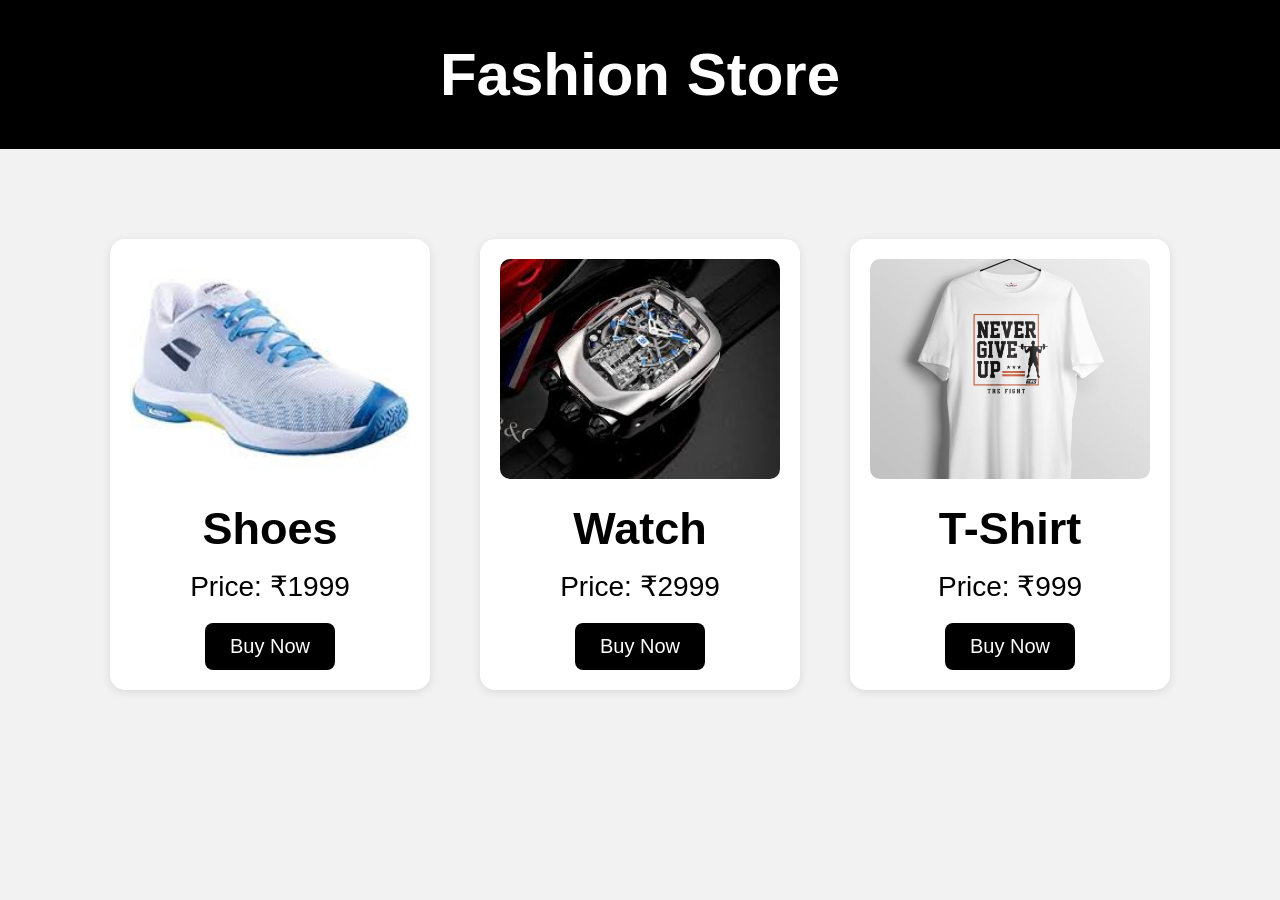
==== nginx-site/index.html @ c953f4d3 "Initial ecommerce deployment project" ====
<!DOCTYPE html>
<html lang="en">
<head>
    <meta charset="UTF-8">
    <meta name="viewport" content="width=device-width, initial-scale=1.0">
    <title>Ecommerce Website 1</title>

    <link rel="stylesheet" href="css/style.css">
</head>
<body>

    <header>
        <h1>Fashion Store</h1>
    </header>

    <section class="products">

        <div class="card">
            <img src="images/shoes.jpg" alt="Shoes">

            <h2>Shoes</h2>

            <p>Price: ₹1999</p>

            <button>Buy Now</button>
        </div>

        <div class="card">
            <img src="images/watch.jpg" alt="Watch">

            <h2>Watch</h2>

            <p>Price: ₹2999</p>

            <button>Buy Now</button>
        </div>

        <div class="card">
            <img src="images/tshirt.jpg" alt="T-Shirt">

            <h2>T-Shirt</h2>

            <p>Price: ₹999</p>

            <button>Buy Now</button>
        </div>

    </section>

</body>
</html>
---- nginx-site/css/style.css ----
* {
    margin: 0;
    padding: 0;
    box-sizing: border-box;
}

/* Background */

body {
    background-color: #f2f2f2;
    font-family: Arial, sans-serif;
}

/* Header */

header {
    background-color: black;
    color: white;
    text-align: center;
    padding: 40px;
}

header h1 {
    font-size: 60px;
}

/* Product Section */

.products {
    display: flex;
    justify-content: center;
    gap: 50px;

    margin-top: 90px;

    flex-wrap: wrap;
}

/* Product Cards */

.card {
    background-color: white;

    width: 320px;

    border-radius: 15px;

    padding: 20px;

    text-align: center;

    box-shadow: 0px 2px 10px rgba(0,0,0,0.1);

    transition: 0.3s;
}

/* Hover Effect */

.card:hover {
    transform: scale(1.05);
}

/* Images */

.card img {
    width: 100%;

    height: 220px;

    object-fit: cover;

    border-radius: 10px;
}

/* Product Name */

.card h2 {
    margin-top: 20px;

    font-size: 45px;
}

/* Product Price */

.card p {
    margin-top: 15px;

    font-size: 28px;
}

/* Buy Button */

.card button {
    margin-top: 20px;

    padding: 12px 25px;

    border: none;

    background-color: black;

    color: white;

    font-size: 20px;

    border-radius: 8px;

    cursor: pointer;
}

/* Button Hover */

.card button:hover {
    background-color: #333;
}
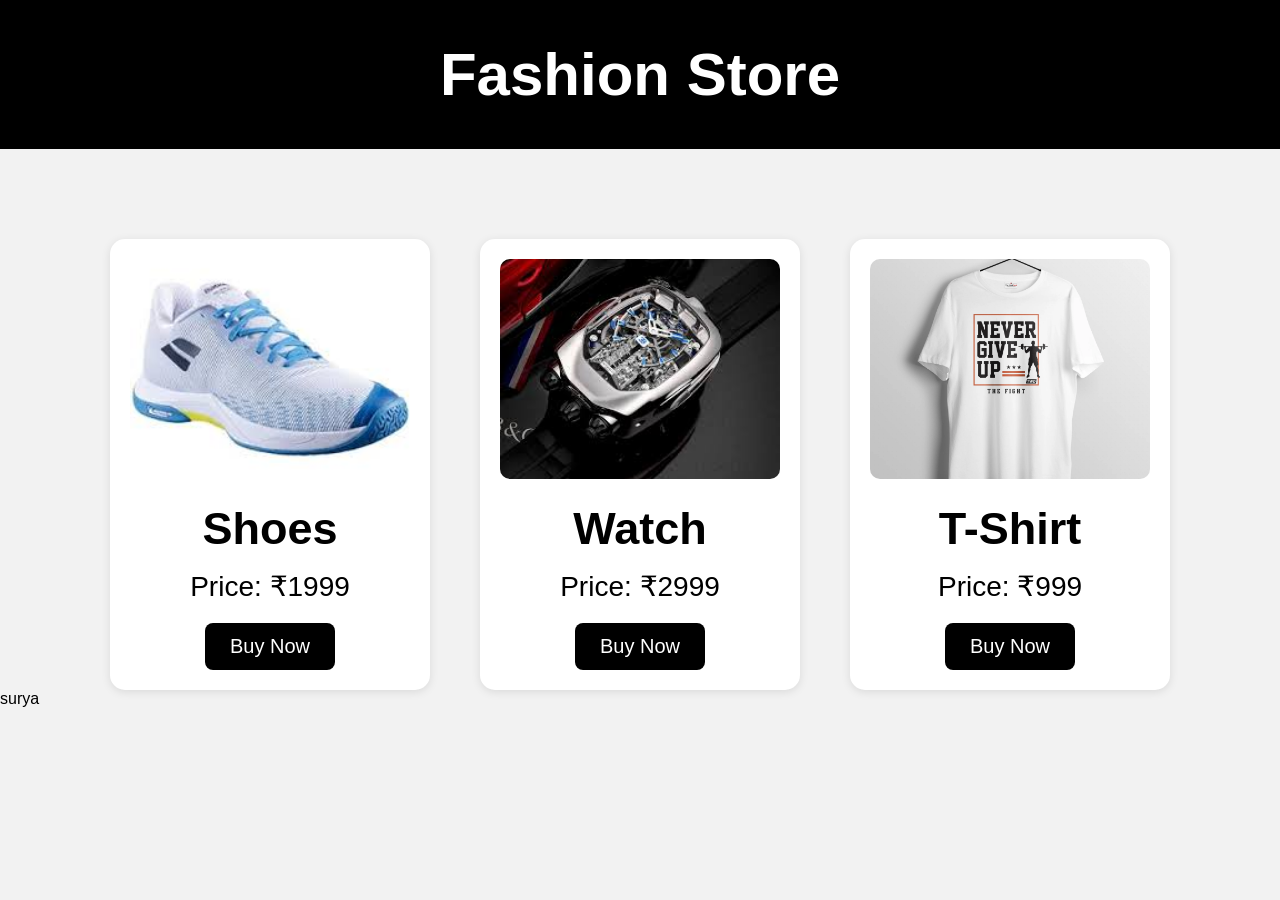
==== commit c7e18a75: "Webhook test" ====
--- a/nginx-site/index.html
+++ b/nginx-site/index.html
@@ -48,4 +48,5 @@
     </section>
 
 </body>
-</html>+</html>
+surya
